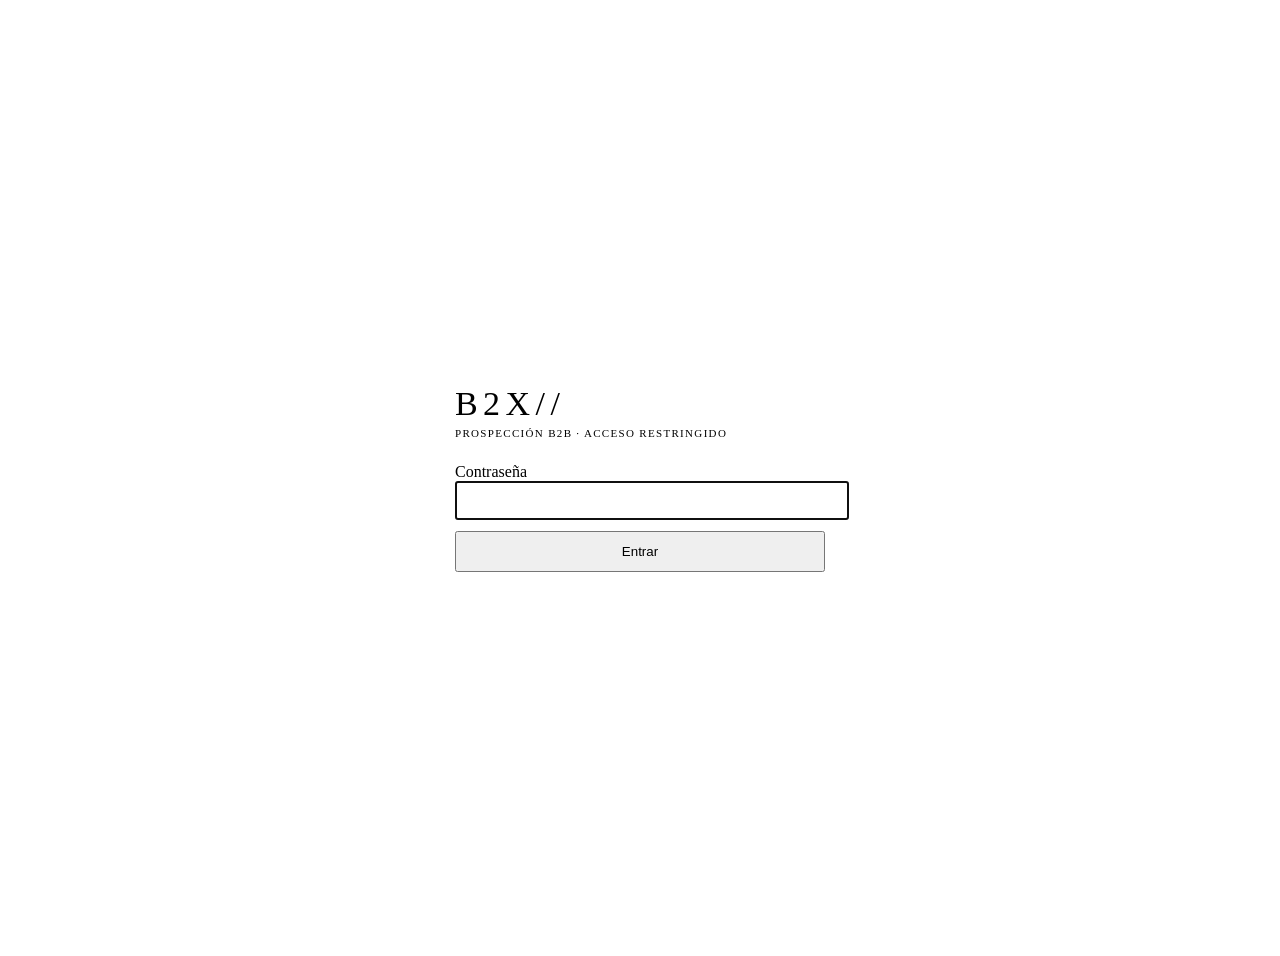
==== app/templates/login.html @ b10c8e15 "Agregar login y despliegue en VPS Para poder acceder desde afuera hacía falta protegerlo: la app exp" ====
<!doctype html>
<html lang="es">
<head>
<meta charset="utf-8">
<meta name="viewport" content="width=device-width,initial-scale=1">
<title>B2X — Acceso</title>
<link rel="stylesheet" href="/static/style.css">
<link rel="icon" href="data:image/svg+xml,<svg xmlns='http://www.w3.org/2000/svg' viewBox='0 0 16 16'><text y='13' font-size='13'>◈</text></svg>">
<style>
  body{display:flex;align-items:center;justify-content:center;min-height:100vh;padding:20px}
  .login{width:100%;max-width:370px}
  .login .brand{font-size:34px;letter-spacing:.16em;margin-bottom:4px}
  .login .tag{font-family:var(--mono);font-size:11px;letter-spacing:.12em;
    text-transform:uppercase;color:var(--ink-3);margin-bottom:24px}
  .login input{width:100%;margin-bottom:11px;padding:10px}
  .login button{width:100%;padding:11px}
</style>
</head>
<body>
  <div class="login">
    <div class="brand">B2X<span style="color:var(--ink-3)">//</span></div>
    <div class="tag">prospección b2b · acceso restringido</div>
    <div class="card"><div class="body">
      <form method="post" action="/api/login" id="f">
        <label class="fld" for="pw">Contraseña</label>
        <input type="password" id="pw" name="password" autofocus autocomplete="current-password" required>
        <button class="primary" type="submit">Entrar</button>
      </form>
      <div id="msg"></div>
    </div></div>
  </div>
<script>
  const p = new URLSearchParams(location.search);
  if (p.get('error')) {
    document.getElementById('msg').innerHTML =
      '<div class="alert err" style="margin:12px 0 0">Contraseña incorrecta.</div>';
  }
</script>
</body>
</html>
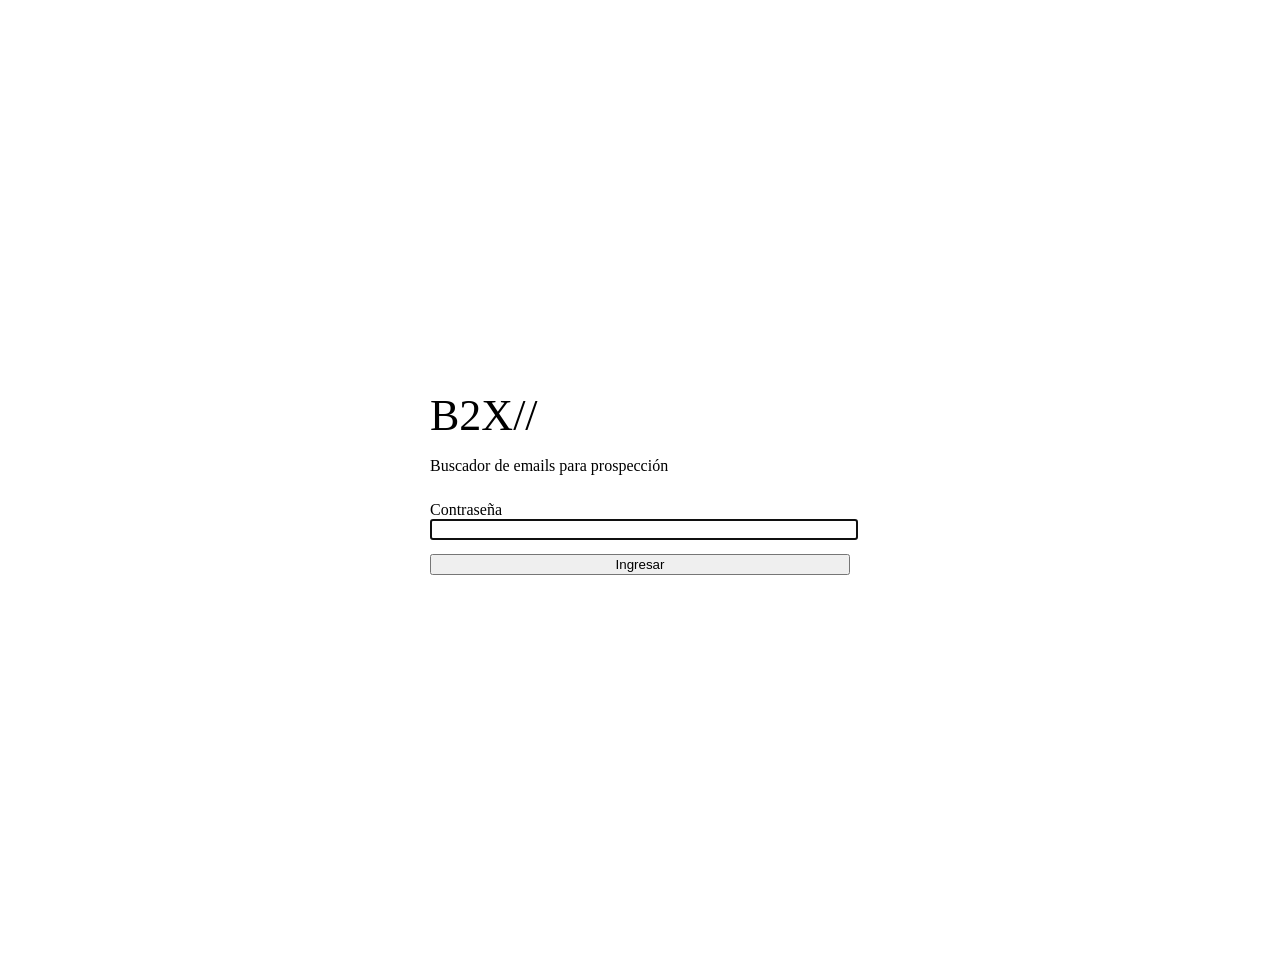
==== commit e2370c75: "Rediseñar la interfaz para un usuario no técnico La versión anterior era una consola de operador: ti" ====
--- a/app/templates/login.html
+++ b/app/templates/login.html
@@ -3,37 +3,37 @@
 <head>
 <meta charset="utf-8">
 <meta name="viewport" content="width=device-width,initial-scale=1">
-<title>B2X — Acceso</title>
+<title>B2X — Ingresar</title>
 <link rel="stylesheet" href="/static/style.css">
-<link rel="icon" href="data:image/svg+xml,<svg xmlns='http://www.w3.org/2000/svg' viewBox='0 0 16 16'><text y='13' font-size='13'>◈</text></svg>">
+<link rel="icon" href="data:image/svg+xml,<svg xmlns='http://www.w3.org/2000/svg' viewBox='0 0 16 16'><text y='13' font-size='13'>◆</text></svg>">
 <style>
-  body{display:flex;align-items:center;justify-content:center;min-height:100vh;padding:20px}
-  .login{width:100%;max-width:370px}
-  .login .brand{font-size:34px;letter-spacing:.16em;margin-bottom:4px}
-  .login .tag{font-family:var(--mono);font-size:11px;letter-spacing:.12em;
-    text-transform:uppercase;color:var(--ink-3);margin-bottom:24px}
-  .login input{width:100%;margin-bottom:11px;padding:10px}
-  .login button{width:100%;padding:11px}
+  body{display:flex;align-items:center;justify-content:center;min-height:100vh;padding:24px}
+  .login{width:100%;max-width:420px}
+  .login .brand{font-size:44px;margin-bottom:2px}
+  .login .tag{font-size:16px;color:var(--ink-2);margin-bottom:26px}
+  .login input{width:100%;margin-bottom:14px}
+  .login button{width:100%}
 </style>
 </head>
 <body>
-  <div class="login">
-    <div class="brand">B2X<span style="color:var(--ink-3)">//</span></div>
-    <div class="tag">prospección b2b · acceso restringido</div>
+  <main class="login">
+    <div class="brand">B2X<span>//</span></div>
+    <p class="tag">Buscador de emails para prospección</p>
     <div class="card"><div class="body">
-      <form method="post" action="/api/login" id="f">
+      <form method="post" action="/api/login">
         <label class="fld" for="pw">Contraseña</label>
-        <input type="password" id="pw" name="password" autofocus autocomplete="current-password" required>
-        <button class="primary" type="submit">Entrar</button>
+        <input type="password" id="pw" name="password" autofocus
+               autocomplete="current-password" required>
+        <button class="primary" type="submit">Ingresar</button>
       </form>
       <div id="msg"></div>
     </div></div>
-  </div>
+  </main>
 <script>
-  const p = new URLSearchParams(location.search);
-  if (p.get('error')) {
+  if (new URLSearchParams(location.search).get('error')) {
     document.getElementById('msg').innerHTML =
-      '<div class="alert err" style="margin:12px 0 0">Contraseña incorrecta.</div>';
+      '<div class="alert err" style="margin:16px 0 0">La contraseña no es correcta. ' +
+      'Revisá que no tengas activado el bloqueo de mayúsculas.</div>';
   }
 </script>
 </body>
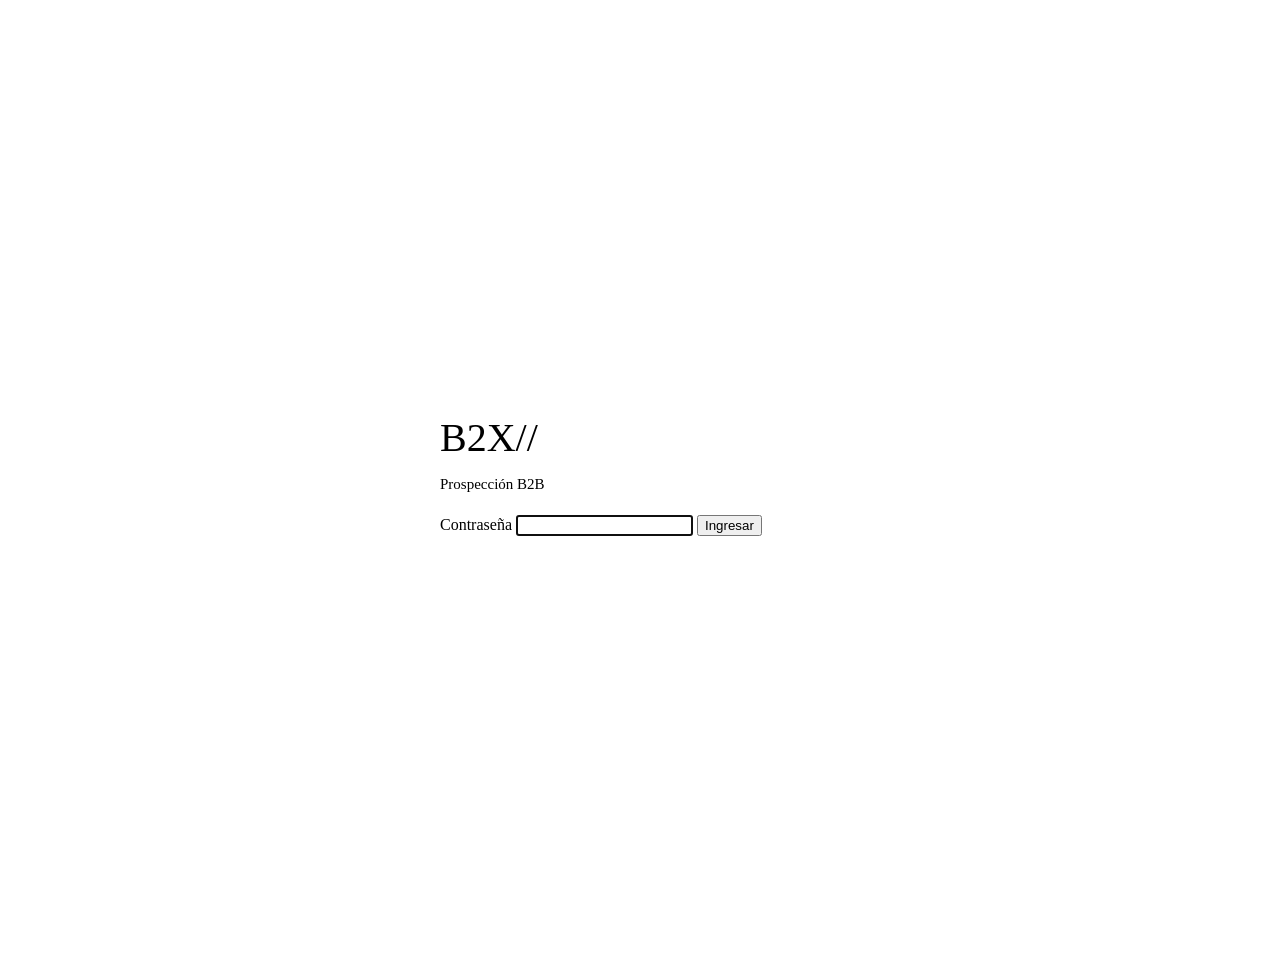
==== commit cbf6fd65: "Rehacer la interfaz: mobile-first, menos texto y más viva La interfaz estaba pensada para una pantal" ====
--- a/app/templates/login.html
+++ b/app/templates/login.html
@@ -2,29 +2,36 @@
 <html lang="es">
 <head>
 <meta charset="utf-8">
-<meta name="viewport" content="width=device-width,initial-scale=1">
+<meta name="viewport" content="width=device-width,initial-scale=1,viewport-fit=cover">
+<meta name="color-scheme" content="light dark">
 <title>B2X — Ingresar</title>
 <link rel="stylesheet" href="/static/style.css">
 <link rel="icon" href="data:image/svg+xml,<svg xmlns='http://www.w3.org/2000/svg' viewBox='0 0 16 16'><text y='13' font-size='13'>◆</text></svg>">
+<script>
+  try {
+    var t = localStorage.getItem('b2x-theme');
+    if (t) document.documentElement.setAttribute('data-theme', t);
+  } catch (e) {}
+</script>
 <style>
-  body{display:flex;align-items:center;justify-content:center;min-height:100vh;padding:24px}
-  .login{width:100%;max-width:420px}
-  .login .brand{font-size:44px;margin-bottom:2px}
-  .login .tag{font-size:16px;color:var(--ink-2);margin-bottom:26px}
-  .login input{width:100%;margin-bottom:14px}
-  .login button{width:100%}
+  body{display:grid;place-items:center;min-height:100dvh;padding:24px}
+  .login{width:100%;max-width:400px}
+  .login .brand{font-size:40px;margin-bottom:2px}
+  .login .tag{font-size:15px;color:var(--ink-3);margin-bottom:22px}
+  .login .card{margin:0}
+  .login input{margin-bottom:14px}
 </style>
 </head>
 <body>
   <main class="login">
     <div class="brand">B2X<span>//</span></div>
-    <p class="tag">Buscador de emails para prospección</p>
+    <p class="tag">Prospección B2B</p>
     <div class="card"><div class="body">
       <form method="post" action="/api/login">
         <label class="fld" for="pw">Contraseña</label>
         <input type="password" id="pw" name="password" autofocus
                autocomplete="current-password" required>
-        <button class="primary" type="submit">Ingresar</button>
+        <button class="primary block" type="submit">Ingresar</button>
       </form>
       <div id="msg"></div>
     </div></div>
@@ -32,8 +39,8 @@
 <script>
   if (new URLSearchParams(location.search).get('error')) {
     document.getElementById('msg').innerHTML =
-      '<div class="alert err" style="margin:16px 0 0">La contraseña no es correcta. ' +
-      'Revisá que no tengas activado el bloqueo de mayúsculas.</div>';
+      '<div class="alert err" style="margin:16px 0 0">Contraseña incorrecta. ' +
+      'Revisá el bloqueo de mayúsculas.</div>';
   }
 </script>
 </body>
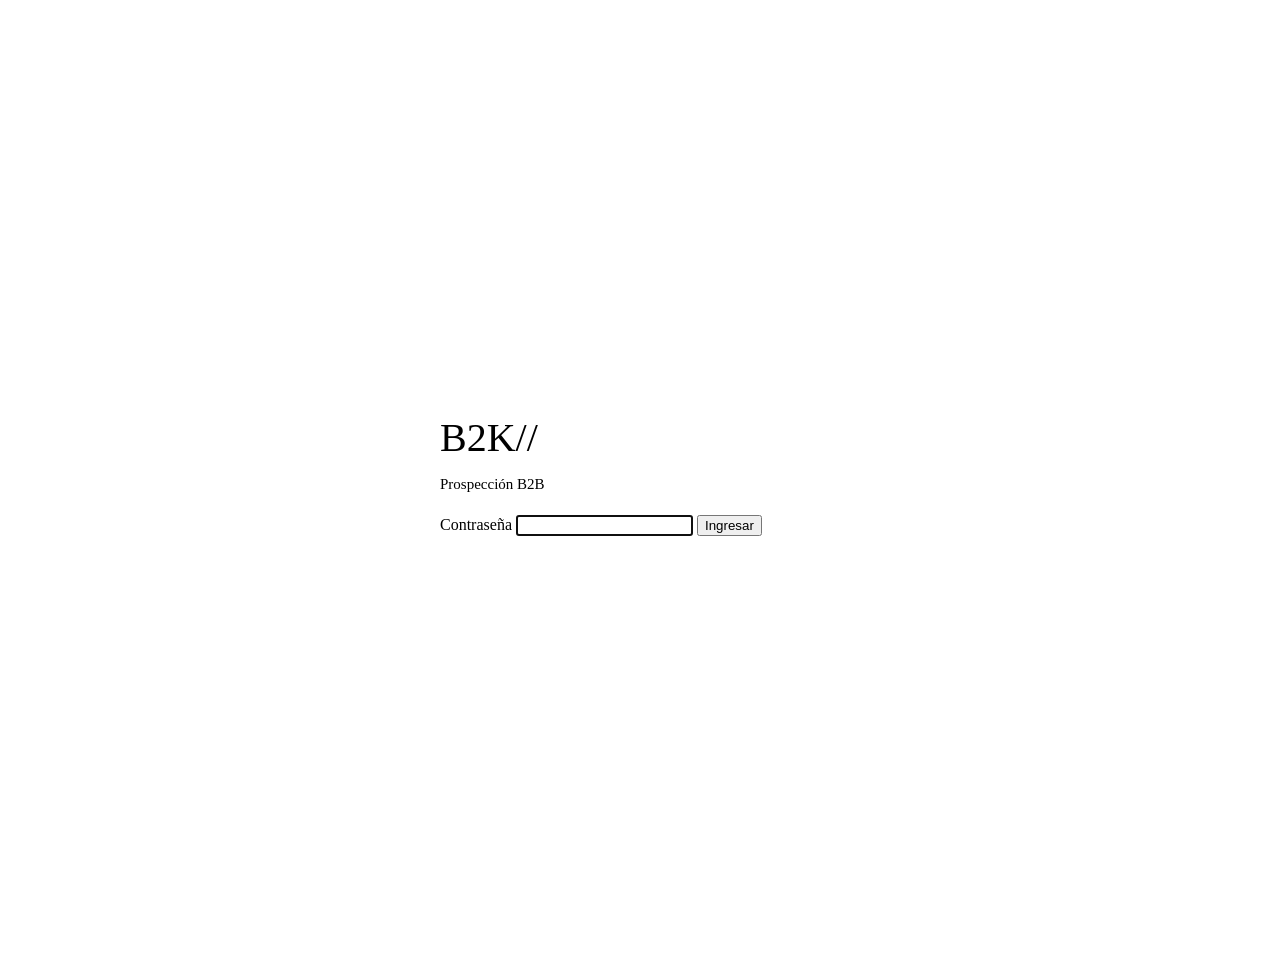
==== commit c514a6a9: "Renombrar la app a B2K Cambia el nombre que ve el usuario: el logo de las dos pantallas, los títulos" ====
--- a/app/templates/login.html
+++ b/app/templates/login.html
@@ -4,7 +4,7 @@
 <meta charset="utf-8">
 <meta name="viewport" content="width=device-width,initial-scale=1,viewport-fit=cover">
 <meta name="color-scheme" content="light dark">
-<title>B2X — Ingresar</title>
+<title>B2K — Ingresar</title>
 <link rel="stylesheet" href="/static/style.css">
 <link rel="icon" href="data:image/svg+xml,<svg xmlns='http://www.w3.org/2000/svg' viewBox='0 0 16 16'><text y='13' font-size='13'>◆</text></svg>">
 <script>
@@ -24,7 +24,7 @@
 </head>
 <body>
   <main class="login">
-    <div class="brand">B2X<span>//</span></div>
+    <div class="brand">B2K<span>//</span></div>
     <p class="tag">Prospección B2B</p>
     <div class="card"><div class="body">
       <form method="post" action="/api/login">
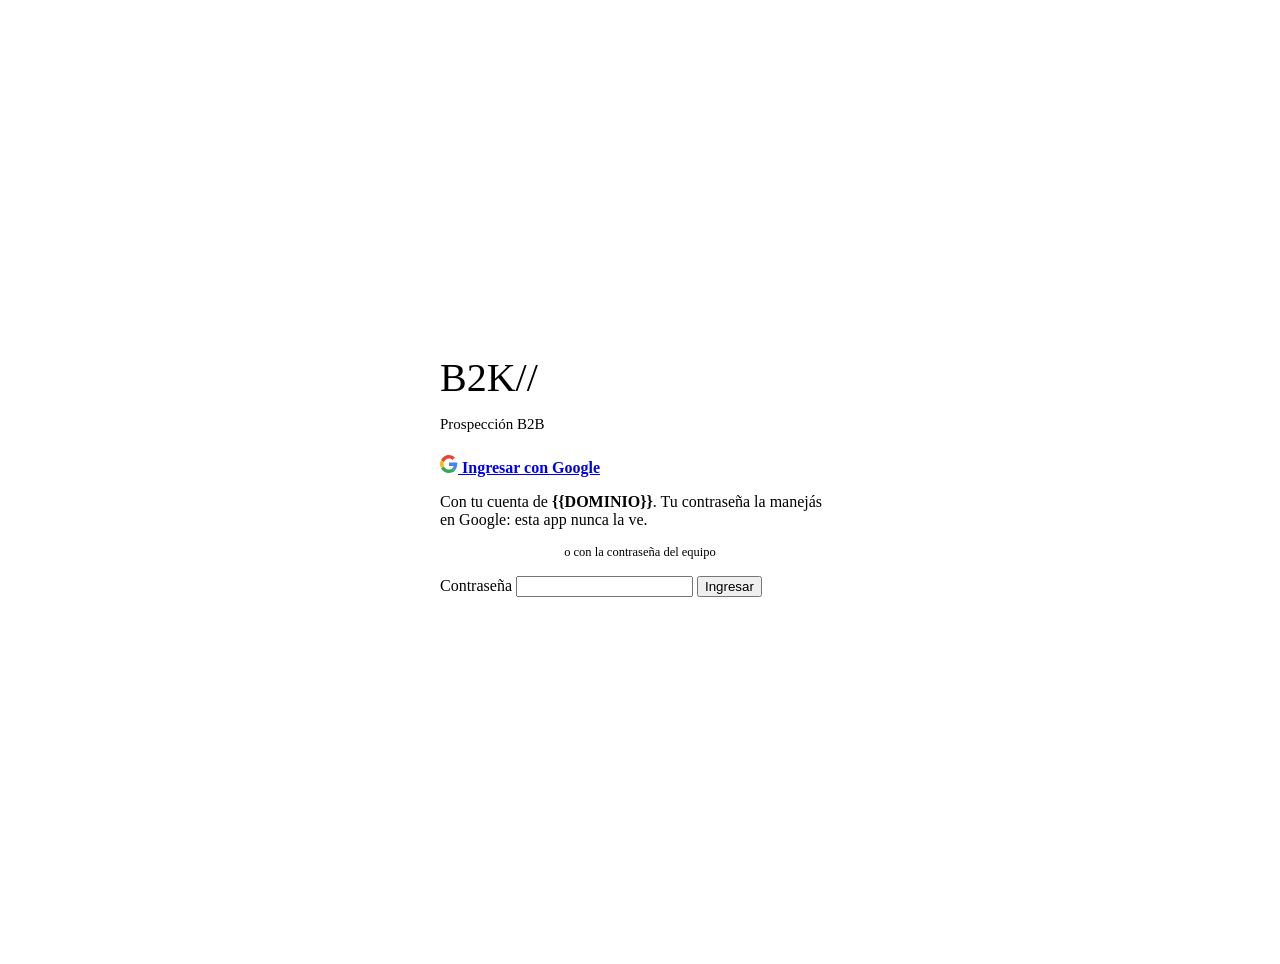
==== commit 418e6a0b: "Ingresar con Google, restringido al dominio del equipo Hasta ahora había una sola contraseña compart" ====
--- a/app/templates/login.html
+++ b/app/templates/login.html
@@ -20,6 +20,12 @@
   .login .tag{font-size:15px;color:var(--ink-3);margin-bottom:22px}
   .login .card{margin:0}
   .login input{margin-bottom:14px}
+  .gbtn{width:100%;background:var(--surface);border-color:var(--line-strong);
+        font-weight:600;gap:10px}
+  .gbtn svg{width:18px;height:18px;flex:none}
+  .sep{display:flex;align-items:center;gap:12px;margin:16px 0;
+       color:var(--ink-3);font-size:12.5px}
+  .sep::before,.sep::after{content:"";flex:1;height:1px;background:var(--line)}
 </style>
 </head>
 <body>
@@ -27,20 +33,48 @@
     <div class="brand">B2K<span>//</span></div>
     <p class="tag">Prospección B2B</p>
     <div class="card"><div class="body">
+
+      <!--GOOGLE-->
+      <a class="btn gbtn" href="/auth/google/start">
+        <svg viewBox="0 0 48 48" aria-hidden="true">
+          <path fill="#EA4335" d="M24 9.5c3.5 0 6.6 1.2 9 3.6l6.7-6.7C35.6 2.6 30.2 0 24 0 14.6 0 6.5 5.400 2.6 13.2l7.8 6.1C12.3 13.2 17.7 9.5 24 9.5z"/>
+          <path fill="#4285F4" d="M46.1 24.6c0-1.6-.1-3.1-.4-4.6H24v9.1h12.4c-.5 2.9-2.2 5.3-4.6 6.9l7.1 5.5c4.2-3.9 6.6-9.6 6.6-16.4z"/>
+          <path fill="#FBBC05" d="M10.4 28.7c-.5-1.4-.8-2.9-.8-4.4s.3-3 .8-4.4l-7.8-6.1C1 16.9 0 20.3 0 24s1 7.1 2.6 10.2l7.8-5.5z"/>
+          <path fill="#34A853" d="M24 48c6.5 0 11.9-2.1 15.9-5.8l-7.1-5.5c-2 1.3-4.5 2.1-8.8 2.1-6.3 0-11.7-3.7-13.6-9.1l-7.8 5.5C6.5 42.6 14.6 48 24 48z"/>
+        </svg>
+        Ingresar con Google
+      </a>
+      <p class="help">Con tu cuenta de <b>{{DOMINIO}}</b>. Tu contraseña la
+        manejás en Google: esta app nunca la ve.</p>
+      <!--/GOOGLE-->
+
+      <!--PASSWORD-->
+      <div class="sep">o con la contraseña del equipo</div>
       <form method="post" action="/api/login">
         <label class="fld" for="pw">Contraseña</label>
-        <input type="password" id="pw" name="password" autofocus
+        <input type="password" id="pw" name="password"
                autocomplete="current-password" required>
         <button class="primary block" type="submit">Ingresar</button>
       </form>
+      <!--/PASSWORD-->
+
       <div id="msg"></div>
     </div></div>
   </main>
 <script>
-  if (new URLSearchParams(location.search).get('error')) {
+  var e = new URLSearchParams(location.search).get('error');
+  if (e) {
+    var texto = {
+      '1': 'Contraseña incorrecta. Revisá el bloqueo de mayúsculas.',
+      'cancelado': 'Se canceló el ingreso con Google.',
+      'estado': 'El intento de ingreso venció o no coincidió. Probá de nuevo.',
+      'token': 'Google devolvió una respuesta que no se pudo validar.',
+      'nogoogle': 'El ingreso con Google no está configurado en el servidor.',
+      'access_denied': 'Google no autorizó el ingreso con esa cuenta.',
+    }[e] || e;
     document.getElementById('msg').innerHTML =
-      '<div class="alert err" style="margin:16px 0 0">Contraseña incorrecta. ' +
-      'Revisá el bloqueo de mayúsculas.</div>';
+      '<div class="alert err" style="margin:16px 0 0"></div>';
+    document.querySelector('#msg .alert').textContent = texto;
   }
 </script>
 </body>
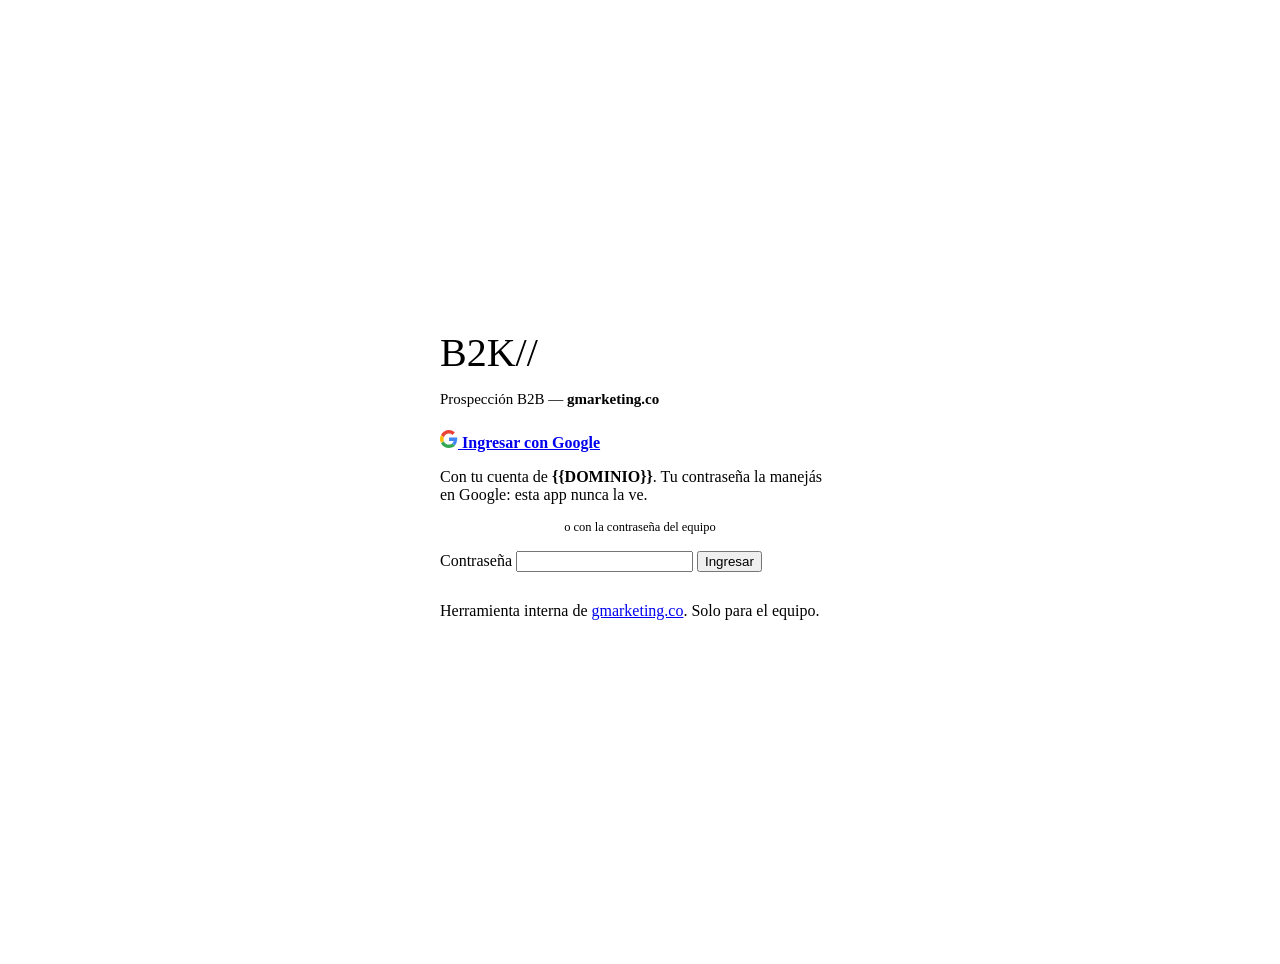
==== commit 22b97237: "Modo oscuro con los colores de la marca, y de quién es la app El oscuro era un gris azulado genérico" ====
--- a/app/templates/login.html
+++ b/app/templates/login.html
@@ -31,7 +31,7 @@
 <body>
   <main class="login">
     <div class="brand">B2K<span>//</span></div>
-    <p class="tag">Prospección B2B</p>
+    <p class="tag">Prospección B2B — <b>gmarketing.co</b></p>
     <div class="card"><div class="body">
 
       <!--GOOGLE-->
@@ -60,6 +60,9 @@
 
       <div id="msg"></div>
     </div></div>
+    <p class="pie-login">Herramienta interna de
+      <a href="https://gmarketing.co" target="_blank" rel="noopener">gmarketing.co</a>.
+      Solo para el equipo.</p>
   </main>
 <script>
   var e = new URLSearchParams(location.search).get('error');
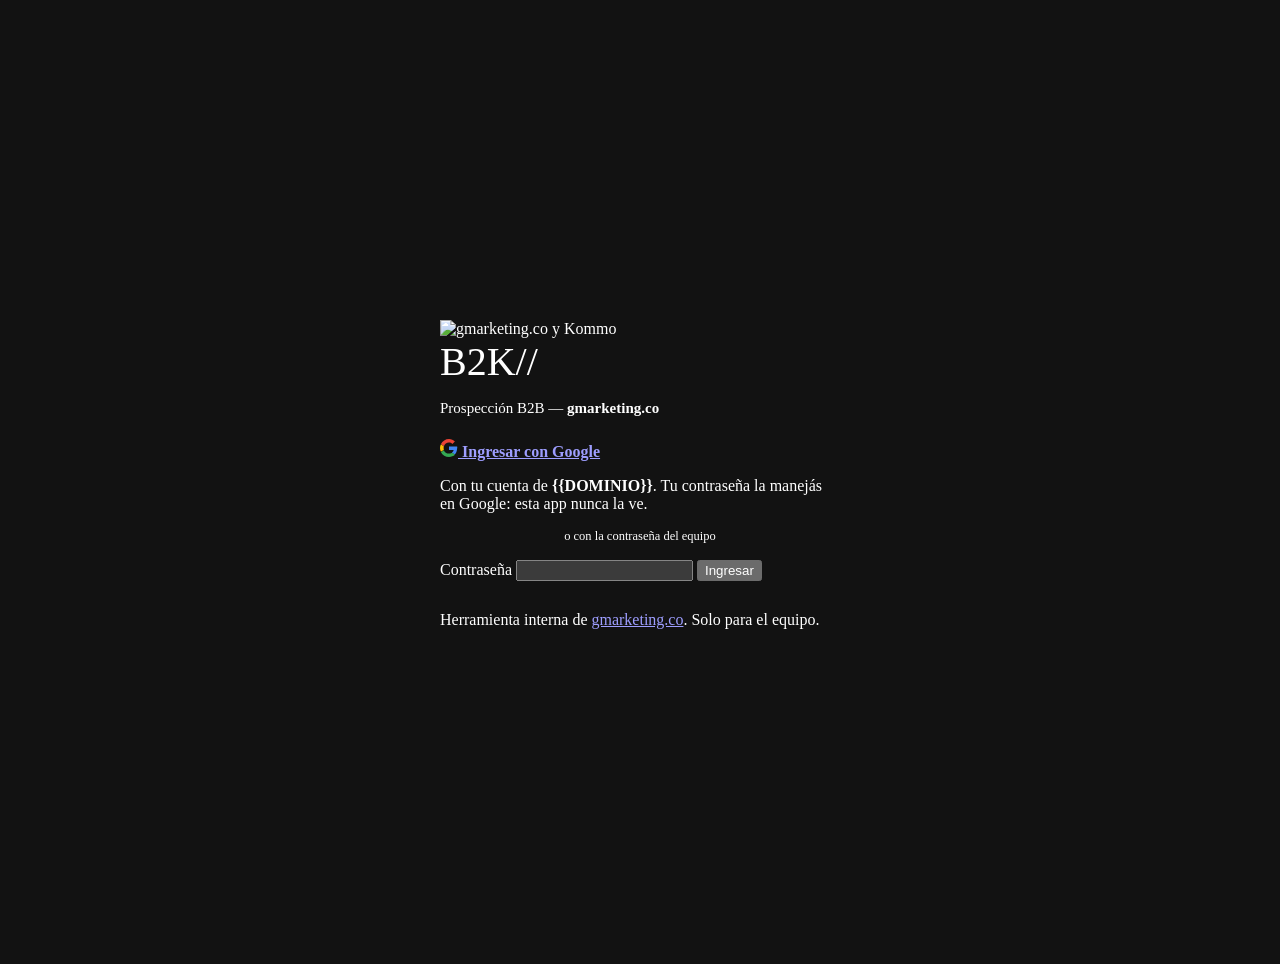
==== commit e89928ef: "El logo y el favicon, y la app solo en oscuro El lockup de gmarketing con Kommo va en la cabecera y " ====
--- a/app/templates/login.html
+++ b/app/templates/login.html
@@ -3,16 +3,11 @@
 <head>
 <meta charset="utf-8">
 <meta name="viewport" content="width=device-width,initial-scale=1,viewport-fit=cover">
-<meta name="color-scheme" content="light dark">
+<meta name="color-scheme" content="dark">
 <title>B2K — Ingresar</title>
 <link rel="stylesheet" href="/static/style.css">
-<link rel="icon" href="data:image/svg+xml,<svg xmlns='http://www.w3.org/2000/svg' viewBox='0 0 16 16'><text y='13' font-size='13'>◆</text></svg>">
-<script>
-  try {
-    var t = localStorage.getItem('b2x-theme');
-    if (t) document.documentElement.setAttribute('data-theme', t);
-  } catch (e) {}
-</script>
+<link rel="icon" href="/static/img/favicon.ico" sizes="any">
+<link rel="apple-touch-icon" href="/static/img/favicon.ico">
 <style>
   body{display:grid;place-items:center;min-height:100dvh;padding:24px}
   .login{width:100%;max-width:400px}
@@ -30,6 +25,8 @@
 </head>
 <body>
   <main class="login">
+    <img class="logo-login" src="/static/img/logo.png"
+         alt="gmarketing.co y Kommo">
     <div class="brand">B2K<span>//</span></div>
     <p class="tag">Prospección B2B — <b>gmarketing.co</b></p>
     <div class="card"><div class="body">
